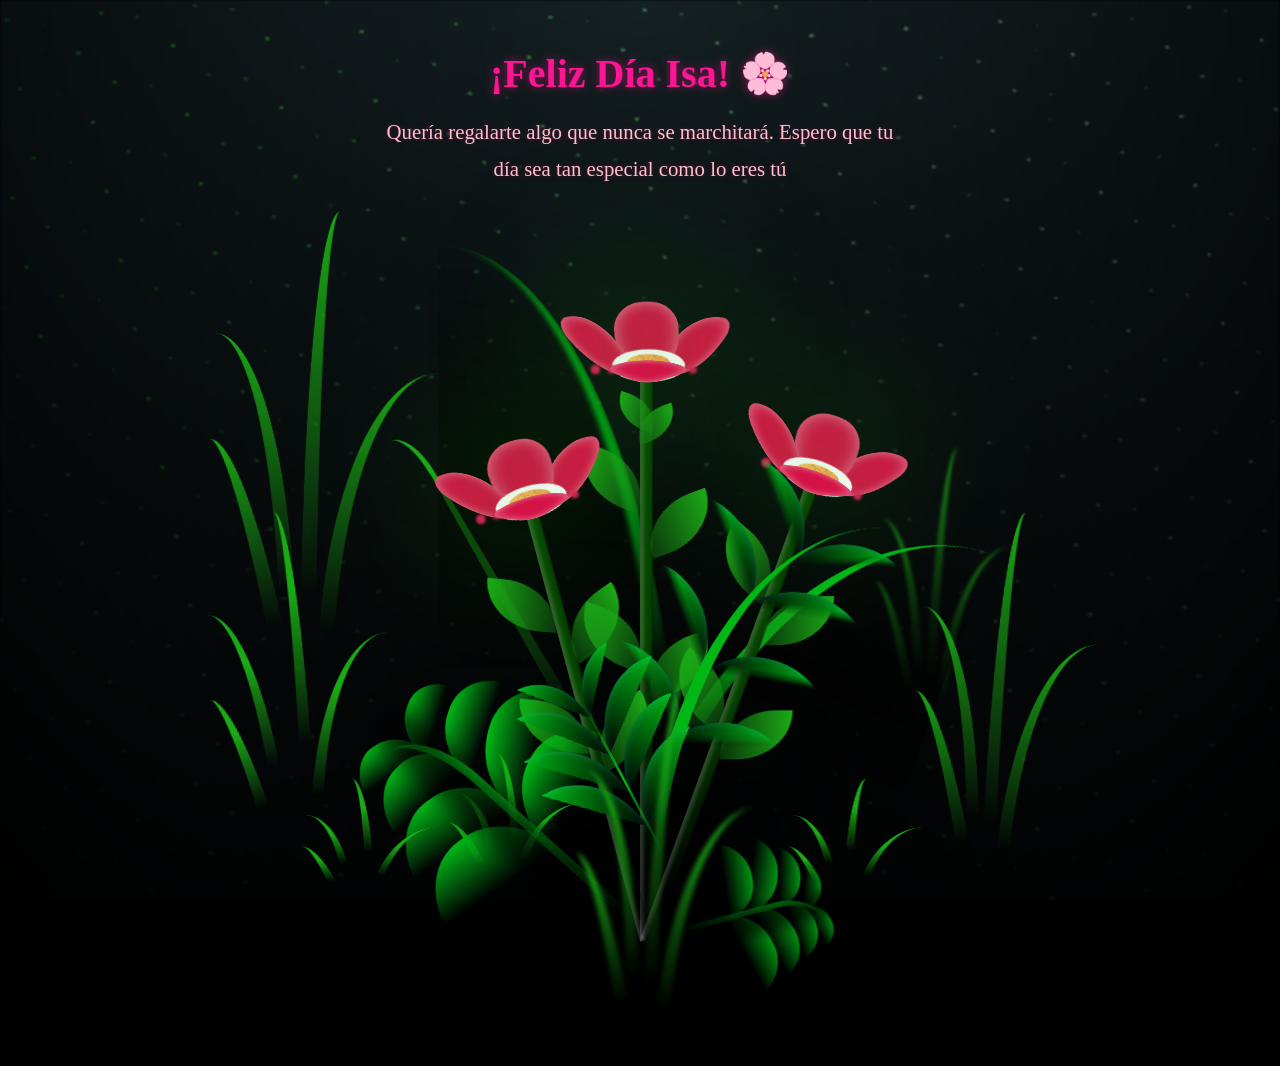
==== flores.html @ 86a4f076 "first commit - subida de archivos" ====
<!DOCTYPE html>
<html lang="en">
<head>
    <meta charset="UTF-8">
    <meta http-equiv="X-UA-Compatible" content="IE=edge">
    <meta name="viewport" content="width=device-width, initial-scale=1.0">
    <link rel="stylesheet" href="css/main.css">
    <link rel="icon" href="img/flowers.png" type="image/x-icon">
    <title>FLORES</title>
</head>

<body class="container">
    <div class="night"></div>
    
    <div class="mensaje-feliz-dia">
        <h1>¡Feliz Día Isa! 🌸</h1>
        <p>Quería regalarte algo que nunca se marchitará. Espero que tu día sea tan especial como lo eres tú</p>
    </div>

    <div class="flowers">
      <div class="flower flower--1">
        <div class="flower__leafs flower__leafs--1">
          <div class="flower__leaf flower__leaf--1"></div>
          <div class="flower__leaf flower__leaf--2"></div>
          <div class="flower__leaf flower__leaf--3"></div>
          <div class="flower__leaf flower__leaf--4"></div>
          <div class="flower__white-circle"></div>
  
          <div class="flower__light flower__light--1"></div>
          <div class="flower__light flower__light--2"></div>
          <div class="flower__light flower__light--3"></div>
          <div class="flower__light flower__light--4"></div>
          <div class="flower__light flower__light--5"></div>
          <div class="flower__light flower__light--6"></div>
          <div class="flower__light flower__light--7"></div>
          <div class="flower__light flower__light--8"></div>
  
        </div>
        <div class="flower__line">
          <div class="flower__line__leaf flower__line__leaf--1"></div>
          <div class="flower__line__leaf flower__line__leaf--2"></div>
          <div class="flower__line__leaf flower__line__leaf--3"></div>
          <div class="flower__line__leaf flower__line__leaf--4"></div>
          <div class="flower__line__leaf flower__line__leaf--5"></div>
          <div class="flower__line__leaf flower__line__leaf--6"></div>
        </div>
      </div>
  
      <div class="flower flower--2">
        <div class="flower__leafs flower__leafs--2">
          <div class="flower__leaf flower__leaf--1"></div>
          <div class="flower__leaf flower__leaf--2"></div>
          <div class="flower__leaf flower__leaf--3"></div>
          <div class="flower__leaf flower__leaf--4"></div>
          <div class="flower__white-circle"></div>
  
          <div class="flower__light flower__light--1"></div>
          <div class="flower__light flower__light--2"></div>
          <div class="flower__light flower__light--3"></div>
          <div class="flower__light flower__light--4"></div>
          <div class="flower__light flower__light--5"></div>
          <div class="flower__light flower__light--6"></div>
          <div class="flower__light flower__light--7"></div>
          <div class="flower__light flower__light--8"></div>
  
        </div>
        <div class="flower__line">
          <div class="flower__line__leaf flower__line__leaf--1"></div>
          <div class="flower__line__leaf flower__line__leaf--2"></div>
          <div class="flower__line__leaf flower__line__leaf--3"></div>
          <div class="flower__line__leaf flower__line__leaf--4"></div>
        </div>
      </div>
  
      <div class="flower flower--3">
        <div class="flower__leafs flower__leafs--3">
          <div class="flower__leaf flower__leaf--1"></div>
          <div class="flower__leaf flower__leaf--2"></div>
          <div class="flower__leaf flower__leaf--3"></div>
          <div class="flower__leaf flower__leaf--4"></div>
          <div class="flower__white-circle"></div>
  
          <div class="flower__light flower__light--1"></div>
          <div class="flower__light flower__light--2"></div>
          <div class="flower__light flower__light--3"></div>
          <div class="flower__light flower__light--4"></div>
          <div class="flower__light flower__light--5"></div>
          <div class="flower__light flower__light--6"></div>
          <div class="flower__light flower__light--7"></div>
          <div class="flower__light flower__light--8"></div>
  
        </div>
        <div class="flower__line">
          <div class="flower__line__leaf flower__line__leaf--1"></div>
          <div class="flower__line__leaf flower__line__leaf--2"></div>
          <div class="flower__line__leaf flower__line__leaf--3"></div>
          <div class="flower__line__leaf flower__line__leaf--4"></div>
        </div>
      </div>
  
      <div class="grow-ans" style="--d:1.2s">
        <div class="flower__g-long">
          <div class="flower__g-long__top"></div>
          <div class="flower__g-long__bottom"></div>
        </div>
      </div>
  
      <div class="growing-grass">
        <div class="flower__grass flower__grass--1">
          <div class="flower__grass--top"></div>
          <div class="flower__grass--bottom"></div>
          <div class="flower__grass__leaf flower__grass__leaf--1"></div>
          <div class="flower__grass__leaf flower__grass__leaf--2"></div>
          <div class="flower__grass__leaf flower__grass__leaf--3"></div>
          <div class="flower__grass__leaf flower__grass__leaf--4"></div>
          <div class="flower__grass__leaf flower__grass__leaf--5"></div>
          <div class="flower__grass__leaf flower__grass__leaf--6"></div>
          <div class="flower__grass__leaf flower__grass__leaf--7"></div>
          <div class="flower__grass__leaf flower__grass__leaf--8"></div>
          <div class="flower__grass__overlay"></div>
        </div>
      </div>
  
      <div class="growing-grass">
        <div class="flower__grass flower__grass--2">
          <div class="flower__grass--top"></div>
          <div class="flower__grass--bottom"></div>
          <div class="flower__grass__leaf flower__grass__leaf--1"></div>
          <div class="flower__grass__leaf flower__grass__leaf--2"></div>
          <div class="flower__grass__leaf flower__grass__leaf--3"></div>
          <div class="flower__grass__leaf flower__grass__leaf--4"></div>
          <div class="flower__grass__leaf flower__grass__leaf--5"></div>
          <div class="flower__grass__leaf flower__grass__leaf--6"></div>
          <div class="flower__grass__leaf flower__grass__leaf--7"></div>
          <div class="flower__grass__leaf flower__grass__leaf--8"></div>
          <div class="flower__grass__overlay"></div>
        </div>
      </div>
  
      <div class="grow-ans" style="--d:2.4s">
        <div class="flower__g-right flower__g-right--1">
          <div class="leaf"></div>
        </div>
      </div>
  
      <div class="grow-ans" style="--d:2.8s">
        <div class="flower__g-right flower__g-right--2">
          <div class="leaf"></div>
        </div>
      </div>
  
      <div class="grow-ans" style="--d:2.8s">
        <div class="flower__g-front">
          <div class="flower__g-front__leaf-wrapper flower__g-front__leaf-wrapper--1">
            <div class="flower__g-front__leaf"></div>
          </div>
          <div class="flower__g-front__leaf-wrapper flower__g-front__leaf-wrapper--2">
            <div class="flower__g-front__leaf"></div>
          </div>
          <div class="flower__g-front__leaf-wrapper flower__g-front__leaf-wrapper--3">
            <div class="flower__g-front__leaf"></div>
          </div>
          <div class="flower__g-front__leaf-wrapper flower__g-front__leaf-wrapper--4">
            <div class="flower__g-front__leaf"></div>
          </div>
          <div class="flower__g-front__leaf-wrapper flower__g-front__leaf-wrapper--5">
            <div class="flower__g-front__leaf"></div>
          </div>
          <div class="flower__g-front__leaf-wrapper flower__g-front__leaf-wrapper--6">
            <div class="flower__g-front__leaf"></div>
          </div>
          <div class="flower__g-front__leaf-wrapper flower__g-front__leaf-wrapper--7">
            <div class="flower__g-front__leaf"></div>
          </div>
          <div class="flower__g-front__leaf-wrapper flower__g-front__leaf-wrapper--8">
            <div class="flower__g-front__leaf"></div>
          </div>
          <div class="flower__g-front__line"></div>
        </div>
      </div>
  
      <div class="grow-ans" style="--d:3.2s">
        <div class="flower__g-fr">
          <div class="leaf"></div>
          <div class="flower__g-fr__leaf flower__g-fr__leaf--1"></div>
          <div class="flower__g-fr__leaf flower__g-fr__leaf--2"></div>
          <div class="flower__g-fr__leaf flower__g-fr__leaf--3"></div>
          <div class="flower__g-fr__leaf flower__g-fr__leaf--4"></div>
          <div class="flower__g-fr__leaf flower__g-fr__leaf--5"></div>
          <div class="flower__g-fr__leaf flower__g-fr__leaf--6"></div>
          <div class="flower__g-fr__leaf flower__g-fr__leaf--7"></div>
          <div class="flower__g-fr__leaf flower__g-fr__leaf--8"></div>
        </div>
      </div>
  
      <div class="long-g long-g--0">
        <div class="grow-ans" style="--d:3s">
          <div class="leaf leaf--0"></div>
        </div>
        <div class="grow-ans" style="--d:2.2s">
          <div class="leaf leaf--1"></div>
        </div>
        <div class="grow-ans" style="--d:3.4s">
          <div class="leaf leaf--2"></div>
        </div>
        <div class="grow-ans" style="--d:3.6s">
          <div class="leaf leaf--3"></div>
        </div>
      </div>
  
      <div class="long-g long-g--1">
        <div class="grow-ans" style="--d:3.6s">
          <div class="leaf leaf--0"></div>
        </div>
        <div class="grow-ans" style="--d:3.8s">
          <div class="leaf leaf--1"></div>
        </div>
        <div class="grow-ans" style="--d:4s">
          <div class="leaf leaf--2"></div>
        </div>
        <div class="grow-ans" style="--d:4.2s">
          <div class="leaf leaf--3"></div>
        </div>
      </div>
  
      <div class="long-g long-g--2">
        <div class="grow-ans" style="--d:4s">
          <div class="leaf leaf--0"></div>
        </div>
        <div class="grow-ans" style="--d:4.2s">
          <div class="leaf leaf--1"></div>
        </div>
        <div class="grow-ans" style="--d:4.4s">
          <div class="leaf leaf--2"></div>
        </div>
        <div class="grow-ans" style="--d:4.6s">
          <div class="leaf leaf--3"></div>
        </div>
      </div>
  
      <div class="long-g long-g--3">
        <div class="grow-ans" style="--d:4s">
          <div class="leaf leaf--0"></div>
        </div>
        <div class="grow-ans" style="--d:4.2s">
          <div class="leaf leaf--1"></div>
        </div>
        <div class="grow-ans" style="--d:3s">
          <div class="leaf leaf--2"></div>
        </div>
        <div class="grow-ans" style="--d:3.6s">
          <div class="leaf leaf--3"></div>
        </div>
      </div>
  
      <div class="long-g long-g--4">
        <div class="grow-ans" style="--d:4s">
          <div class="leaf leaf--0"></div>
        </div>
        <div class="grow-ans" style="--d:4.2s">
          <div class="leaf leaf--1"></div>
        </div>
        <div class="grow-ans" style="--d:3s">
          <div class="leaf leaf--2"></div>
        </div>
        <div class="grow-ans" style="--d:3.6s">
          <div class="leaf leaf--3"></div>
        </div>
      </div>
  
      <div class="long-g long-g--5">
        <div class="grow-ans" style="--d:4s">
          <div class="leaf leaf--0"></div>
        </div>
        <div class="grow-ans" style="--d:4.2s">
          <div class="leaf leaf--1"></div>
        </div>
        <div class="grow-ans" style="--d:3s">
          <div class="leaf leaf--2"></div>
        </div>
        <div class="grow-ans" style="--d:3.6s">
          <div class="leaf leaf--3"></div>
        </div>
      </div>
  
      <div class="long-g long-g--6">
        <div class="grow-ans" style="--d:4.2s">
          <div class="leaf leaf--0"></div>
        </div>
        <div class="grow-ans" style="--d:4.4s">
          <div class="leaf leaf--1"></div>
        </div>
        <div class="grow-ans" style="--d:4.6s">
          <div class="leaf leaf--2"></div>
        </div>
        <div class="grow-ans" style="--d:4.8s">
          <div class="leaf leaf--3"></div>
        </div>
      </div>
  
      <div class="long-g long-g--7">
        <div class="grow-ans" style="--d:3s">
          <div class="leaf leaf--0"></div>
        </div>
        <div class="grow-ans" style="--d:3.2s">
          <div class="leaf leaf--1"></div>
        </div>
        <div class="grow-ans" style="--d:3.5s">
          <div class="leaf leaf--2"></div>
        </div>
        <div class="grow-ans" style="--d:3.6s">
          <div class="leaf leaf--3"></div>
        </div>
      </div>
    </div>
    <script>
        onload = () =>{
            document.body.classList.remove("container");
        };
    </script>
  </body>
</html>
---- css/main.css ----
*,
*::after,
*::before {
  padding: 0;
  margin: 0;
  box-sizing: border-box;
}

:root {
  --dark-color: #000;
}

body {
  display: flex;
  align-items: flex-end;
  justify-content: center;
  min-height: 100vh;
  background-color: var(--dark-color);
  overflow: hidden;
  perspective: 1000px;
  opacity: 0;
  animation: enter-page 1.5s ease-out forwards;
}

@keyframes enter-page {
  0% {
    opacity: 0;
  }
  100% {
    opacity: 1;
  }
}

.night {
  position: fixed;
  left: 50%;
  top: 0;
  transform: translateX(-50%);
  width: 100%;
  height: 100%;
  filter: blur(0.1vmin);
  background-image: radial-gradient(ellipse at top, transparent 0%, var(--dark-color)), 
  radial-gradient(ellipse at bottom, var(--dark-color), rgba(145, 233, 255, 0.2)), 
  repeating-linear-gradient(220deg, rgb(0, 0, 0) 0px, rgb(0, 0, 0) 19px, transparent 19px, 
  transparent 22px), repeating-linear-gradient(189deg, rgb(0, 0, 0) 0px, rgb(0, 0, 0) 19px, 
  transparent 19px, transparent 22px), repeating-linear-gradient(148deg, rgb(0, 0, 0) 0px, 
  rgb(0, 0, 0) 19px, transparent 19px, transparent 22px), linear-gradient(90deg, rgb(21, 255, 0), 
  rgb(240, 240, 240));
}

.flowers {
  position: relative;
  transform: scale(0.9);
}

.flower {
  position: absolute;
  bottom: -5vmin;
  transform-origin: bottom center;
  z-index: 10;
  --fl-speed: 0.8s;
}
.flower--1 {
  -webkit-animation: moving-flower-1 4s linear infinite;
          animation: moving-flower-1 4s linear infinite;
}
.flower--1 .flower__line {
  height: 70vmin;
  -webkit-animation-delay: 0.3s;
          animation-delay: 0.3s;
}
.flower--1 .flower__line__leaf--1 {
  -webkit-animation: blooming-leaf-right var(--fl-speed) 1.6s backwards;
          animation: blooming-leaf-right var(--fl-speed) 1.6s backwards;
}
.flower--1 .flower__line__leaf--2 {
  -webkit-animation: blooming-leaf-right var(--fl-speed) 1.4s backwards;
          animation: blooming-leaf-right var(--fl-speed) 1.4s backwards;
}
.flower--1 .flower__line__leaf--3 {
  -webkit-animation: blooming-leaf-left var(--fl-speed) 1.2s backwards;
          animation: blooming-leaf-left var(--fl-speed) 1.2s backwards;
}
.flower--1 .flower__line__leaf--4 {
  -webkit-animation: blooming-leaf-left var(--fl-speed) 1s backwards;
          animation: blooming-leaf-left var(--fl-speed) 1s backwards;
}
.flower--1 .flower__line__leaf--5 {
  -webkit-animation: blooming-leaf-right var(--fl-speed) 1.8s backwards;
          animation: blooming-leaf-right var(--fl-speed) 1.8s backwards;
}
.flower--1 .flower__line__leaf--6 {
  -webkit-animation: blooming-leaf-left var(--fl-speed) 2s backwards;
          animation: blooming-leaf-left var(--fl-speed) 2s backwards;
}
.flower--2 {
  left: 50%;
  transform: rotate(20deg);
  -webkit-animation: moving-flower-2 4s linear infinite;
          animation: moving-flower-2 4s linear infinite;
}
.flower--2 .flower__line {
  height: 60vmin;
  -webkit-animation-delay: 0.6s;
          animation-delay: 0.6s;
}
.flower--2 .flower__line__leaf--1 {
  -webkit-animation: blooming-leaf-right var(--fl-speed) 1.9s backwards;
          animation: blooming-leaf-right var(--fl-speed) 1.9s backwards;
}
.flower--2 .flower__line__leaf--2 {
  -webkit-animation: blooming-leaf-right var(--fl-speed) 1.7s backwards;
          animation: blooming-leaf-right var(--fl-speed) 1.7s backwards;
}
.flower--2 .flower__line__leaf--3 {
  -webkit-animation: blooming-leaf-left var(--fl-speed) 1.5s backwards;
          animation: blooming-leaf-left var(--fl-speed) 1.5s backwards;
}
.flower--2 .flower__line__leaf--4 {
  -webkit-animation: blooming-leaf-left var(--fl-speed) 1.3s backwards;
          animation: blooming-leaf-left var(--fl-speed) 1.3s backwards;
}
.flower--3 {
  left: 50%;
  transform: rotate(-15deg);
  -webkit-animation: moving-flower-3 4s linear infinite;
          animation: moving-flower-3 4s linear infinite;
}
.flower--3 .flower__line {
  -webkit-animation-delay: 0.9s;
          animation-delay: 0.9s;
}
.flower--3 .flower__line__leaf--1 {
  -webkit-animation: blooming-leaf-right var(--fl-speed) 2.5s backwards;
          animation: blooming-leaf-right var(--fl-speed) 2.5s backwards;
}
.flower--3 .flower__line__leaf--2 {
  -webkit-animation: blooming-leaf-right var(--fl-speed) 2.3s backwards;
          animation: blooming-leaf-right var(--fl-speed) 2.3s backwards;
}
.flower--3 .flower__line__leaf--3 {
  -webkit-animation: blooming-leaf-left var(--fl-speed) 2.1s backwards;
          animation: blooming-leaf-left var(--fl-speed) 2.1s backwards;
}
.flower--3 .flower__line__leaf--4 {
  -webkit-animation: blooming-leaf-left var(--fl-speed) 1.9s backwards;
          animation: blooming-leaf-left var(--fl-speed) 1.9s backwards;
}
.flower__leafs {
  position: relative;
  -webkit-animation: blooming-flower 2s backwards;
          animation: blooming-flower 2s backwards;
}
.flower__leafs--1 {
  -webkit-animation-delay: 1.1s;
          animation-delay: 1.1s;
}
.flower__leafs--2 {
  -webkit-animation-delay: 1.4s;
          animation-delay: 1.4s;
}
.flower__leafs--3 {
  -webkit-animation-delay: 1.7s;
          animation-delay: 1.7s;
}
.flower__leafs::after {
  content: "";
  position: absolute;
  left: 0;
  top: 0;
  transform: translate(-50%, -100%);
  width: 8vmin;
  height: 8vmin;
  background-color: #1aaa15;
  filter: blur(10vmin);
}
.flower__leaf {
  position: absolute;
  bottom: 0;
  left: 50%;
  width: 8vmin;
  height: 11vmin;
  border-radius: 51% 49% 47% 53%/44% 45% 55% 69%;
  background-color: #1aaa15;
  background-image: linear-gradient(to top, #d41245, #d41245);
  transform-origin: bottom center;
  opacity: 1;
  box-shadow: inset 0 0 2vmin rgba(255, 255, 255, 0.5);
}
.flower__leaf--1 {
  transform: translate(-10%, 1%) rotateY(40deg) rotateX(-50deg);
}
.flower__leaf--2 {
  transform: translate(-50%, -4%) rotateX(40deg);
}
.flower__leaf--3 {
  transform: translate(-90%, 0%) rotateY(45deg) rotateX(50deg);
}
.flower__leaf--4 {
  width: 8vmin;
  height: 8vmin;
  transform-origin: bottom left;
  border-radius: 4vmin 10vmin 4vmin 4vmin;
  transform: translate(0%, 18%) rotateX(70deg) rotate(-43deg);
  background-image: linear-gradient(to top, #d41245, #d41245);
  z-index: 1;
  opacity: 1;
}
.flower__white-circle {
  position: absolute;
  left: -3.5vmin;
  top: -3vmin;
  width: 9vmin;
  height: 4vmin;
  border-radius: 50%;
  background-color: #ffffff;
}
.flower__white-circle::after {
  content: "";
  position: absolute;
  left: 50%;
  top: 45%;
  transform: translate(-50%, -50%);
  width: 60%;
  height: 60%;
  border-radius: inherit;
  background-image: repeating-linear-gradient(135deg, rgba(0, 0, 0, 0.03) 0px, 
  rgba(0, 0, 0, 0.03) 1px, transparent 1px, transparent 12px), repeating-linear-gradient(45deg, 
  rgba(0, 0, 0, 0.03) 0px, rgba(0, 0, 0, 0.03) 1px, transparent 1px, transparent 12px), 
  repeating-linear-gradient(67.5deg, rgba(0, 0, 0, 0.03) 0px, rgba(0, 0, 0, 0.03) 1px, 
  transparent 1px, transparent 12px), repeating-linear-gradient(135deg, rgba(0, 0, 0, 0.03) 0px, 
  rgba(0, 0, 0, 0.03) 1px, transparent 1px, transparent 12px), repeating-linear-gradient(45deg, 
  rgba(0, 0, 0, 0.03) 0px, rgba(0, 0, 0, 0.03) 1px, transparent 1px, transparent 12px), 
  repeating-linear-gradient(112.5deg, rgba(0, 0, 0, 0.03) 0px, rgba(0, 0, 0, 0.03) 1px, 
  transparent 1px, transparent 12px), repeating-linear-gradient(112.5deg, rgba(0, 0, 0, 0.03) 0px, 
  rgba(0, 0, 0, 0.03) 1px, transparent 1px, transparent 12px), repeating-linear-gradient(45deg, 
  rgba(0, 0, 0, 0.03) 0px, rgba(0, 0, 0, 0.03) 1px, transparent 1px, transparent 12px), 
  repeating-linear-gradient(22.5deg, rgba(0, 0, 0, 0.03) 0px, rgba(0, 0, 0, 0.03) 1px, 
  transparent 1px, transparent 12px), repeating-linear-gradient(45deg, rgba(0, 0, 0, 0.03) 0px, 
  rgba(0, 0, 0, 0.03) 1px, transparent 1px, transparent 12px), repeating-linear-gradient(22.5deg, 
  rgba(0, 0, 0, 0.03) 0px, rgba(0, 0, 0, 0.03) 1px, transparent 1px, transparent 12px), 
  repeating-linear-gradient(135deg, rgba(0, 0, 0, 0.03) 0px, rgba(0, 0, 0, 0.03) 1px, 
  transparent 1px, transparent 12px), repeating-linear-gradient(157.5deg, rgba(0, 0, 0, 0.03) 0px, 
  rgba(0, 0, 0, 0.03) 1px, transparent 1px, transparent 12px), repeating-linear-gradient(67.5deg, 
  rgba(0, 0, 0, 0.03) 0px, rgba(0, 0, 0, 0.03) 1px, transparent 1px, transparent 12px), 
  repeating-linear-gradient(67.5deg, rgba(0, 0, 0, 0.03) 0px, rgba(0, 0, 0, 0.03) 1px, 
  transparent 1px, transparent 12px), linear-gradient(90deg, rgb(255, 200, 100), rgb(255, 160, 80));
}
.flower__line {
  height: 55vmin;
  width: 1.5vmin;
  background-image: linear-gradient(to left, rgba(0, 0, 0, 0.2), transparent, 
  rgba(255, 255, 255, 0.2)), linear-gradient(to top, transparent 10%, #064600, #064600);
  box-shadow: inset 0 0 2px rgba(0, 0, 0, 0.5);
  -webkit-animation: grow-flower-tree 4s backwards;
          animation: grow-flower-tree 4s backwards;
}
.flower__line__leaf {
  --w: 7vmin;
  --h: calc(var(--w) + 2vmin);
  position: absolute;
  top: 20%;
  left: 90%;
  width: var(--w);
  height: var(--h);
  border-top-right-radius: var(--h);
  border-bottom-left-radius: var(--h);
  background-image: linear-gradient(to top, rgba(20, 122, 20, 0.4), #1aaa15);
}
.flower__line__leaf--1 {
  transform: rotate(70deg) rotateY(30deg);
}
.flower__line__leaf--2 {
  top: 45%;
  transform: rotate(70deg) rotateY(30deg);
}
.flower__line__leaf--3, .flower__line__leaf--4, .flower__line__leaf--6 {
  border-top-right-radius: 0;
  border-bottom-left-radius: 0;
  border-top-left-radius: var(--h);
  border-bottom-right-radius: var(--h);
  left: -460%;
  top: 12%;
  transform: rotate(-70deg) rotateY(30deg);
}
.flower__line__leaf--4 {
  top: 40%;
}
.flower__line__leaf--5 {
  top: 0;
  transform-origin: left;
  transform: rotate(70deg) rotateY(30deg) scale(0.6);
}
.flower__line__leaf--6 {
  top: -2%;
  left: -450%;
  transform-origin: right;
  transform: rotate(-70deg) rotateY(30deg) scale(0.6);
}
.flower__light {
  position: absolute;
  bottom: 0vmin;
  width: 1vmin;
  height: 1vmin;
  background-color: rgb(212, 18, 69);
  border-radius: 50%;
  filter: blur(0.2vmin);
  -webkit-animation: light-ans 4s linear infinite backwards;
          animation: light-ans 4s linear infinite backwards;
}
.flower__light:nth-child(odd) {
  background-color: rgb(220, 30, 90);
}
.flower__light--1 {
  left: -2vmin;
  -webkit-animation-delay: 1s;
          animation-delay: 1s;
}
.flower__light--2 {
  left: 3vmin;
  -webkit-animation-delay: 0.5s;
          animation-delay: 0.5s;
}
.flower__light--3 {
  left: -6vmin;
  -webkit-animation-delay: 0.3s;
          animation-delay: 0.3s;
}
.flower__light--4 {
  left: 6vmin;
  -webkit-animation-delay: 0.9s;
          animation-delay: 0.9s;
}
.flower__light--5 {
  left: -1vmin;
  -webkit-animation-delay: 1.5s;
          animation-delay: 1.5s;
}
.flower__light--6 {
  left: -4vmin;
  -webkit-animation-delay: 3s;
          animation-delay: 3s;
}
.flower__light--7 {
  left: 3vmin;
  -webkit-animation-delay: 2s;
          animation-delay: 2s;
}
.flower__light--8 {
  left: -6vmin;
  -webkit-animation-delay: 3.5s;
          animation-delay: 3.5s;
}
.flower__grass {
  --c: #00b815;
  --line-w: 1.5vmin;
  position: absolute;
  bottom: -3vmin;
  left: -7vmin;
  display: flex;
  flex-direction: column;
  align-items: flex-end;
  z-index: 20;
  transform-origin: bottom center;
  transform: rotate(-48deg) rotateY(40deg);
}
.flower__grass--1 {
  -webkit-animation: moving-grass 2s linear infinite;
          animation: moving-grass 2s linear infinite;
}
.flower__grass--2 {
  left: 2vmin;
  bottom: -5vmin;
  transform: scale(0.5) rotate(75deg) rotateX(10deg) rotateY(-200deg);
  opacity: 0.8;
  z-index: 0;
  -webkit-animation: moving-grass--2 1.5s linear infinite;
          animation: moving-grass--2 1.5s linear infinite;
}
.flower__grass--top {
  width: 7vmin;
  height: 10vmin;
  border-top-right-radius: 100%;
  border-right: var(--line-w) solid var(--c);
  transform-origin: bottom center;
  transform: rotate(-2deg);
}
.flower__grass--bottom {
  margin-top: -2px;
  width: var(--line-w);
  height: 25vmin;
  background-image: linear-gradient(to top, transparent, var(--c));
}
.flower__grass__leaf {
  --size: 10vmin;
  position: absolute;
  width: calc(var(--size) * 2.1);
  height: var(--size);
  border-top-left-radius: var(--size);
  border-top-right-radius: var(--size);
  background-image: linear-gradient(to top, transparent, transparent 30%, var(--c));
  z-index: 100;
}
.flower__grass__leaf--1 {
  top: -6%;
  left: 30%;
  --size: 6vmin;
  transform: rotate(-20deg);
  -webkit-animation: growing-grass-ans--1 2s 2.6s backwards;
          animation: growing-grass-ans--1 2s 2.6s backwards;
}
@-webkit-keyframes growing-grass-ans--1 {
  0% {
    transform-origin: bottom left;
    transform: rotate(-20deg) scale(0);
  }
}
@keyframes growing-grass-ans--1 {
  0% {
    transform-origin: bottom left;
    transform: rotate(-20deg) scale(0);
  }
}
.flower__grass__leaf--2 {
  top: -5%;
  left: -110%;
  --size: 6vmin;
  transform: rotate(10deg);
  -webkit-animation: growing-grass-ans--2 2s 2.4s linear backwards;
          animation: growing-grass-ans--2 2s 2.4s linear backwards;
}
@-webkit-keyframes growing-grass-ans--2 {
  0% {
    transform-origin: bottom right;
    transform: rotate(10deg) scale(0);
  }
}
@keyframes growing-grass-ans--2 {
  0% {
    transform-origin: bottom right;
    transform: rotate(10deg) scale(0);
  }
}
.flower__grass__leaf--3 {
  top: 5%;
  left: 60%;
  --size: 8vmin;
  transform: rotate(-18deg) rotateX(-20deg);
  -webkit-animation: growing-grass-ans--3 2s 2.2s linear backwards;
          animation: growing-grass-ans--3 2s 2.2s linear backwards;
}
@-webkit-keyframes growing-grass-ans--3 {
  0% {
    transform-origin: bottom left;
    transform: rotate(-18deg) rotateX(-20deg) scale(0);
  }
}
@keyframes growing-grass-ans--3 {
  0% {
    transform-origin: bottom left;
    transform: rotate(-18deg) rotateX(-20deg) scale(0);
  }
}
.flower__grass__leaf--4 {
  top: 6%;
  left: -135%;
  --size: 8vmin;
  transform: rotate(2deg);
  -webkit-animation: growing-grass-ans--4 2s 2s linear backwards;
          animation: growing-grass-ans--4 2s 2s linear backwards;
}
@-webkit-keyframes growing-grass-ans--4 {
  0% {
    transform-origin: bottom right;
    transform: rotate(2deg) scale(0);
  }
}
@keyframes growing-grass-ans--4 {
  0% {
    transform-origin: bottom right;
    transform: rotate(2deg) scale(0);
  }
}
.flower__grass__leaf--5 {
  top: 20%;
  left: 60%;
  --size: 10vmin;
  transform: rotate(-24deg) rotateX(-20deg);
  -webkit-animation: growing-grass-ans--5 2s 1.8s linear backwards;
          animation: growing-grass-ans--5 2s 1.8s linear backwards;
}
@-webkit-keyframes growing-grass-ans--5 {
  0% {
    transform-origin: bottom left;
    transform: rotate(-24deg) rotateX(-20deg) scale(0);
  }
}
@keyframes growing-grass-ans--5 {
  0% {
    transform-origin: bottom left;
    transform: rotate(-24deg) rotateX(-20deg) scale(0);
  }
}
.flower__grass__leaf--6 {
  top: 22%;
  left: -180%;
  --size: 10vmin;
  transform: rotate(10deg);
  -webkit-animation: growing-grass-ans--6 2s 1.6s linear backwards;
          animation: growing-grass-ans--6 2s 1.6s linear backwards;
}
@-webkit-keyframes growing-grass-ans--6 {
  0% {
    transform-origin: bottom right;
    transform: rotate(10deg) scale(0);
  }
}
@keyframes growing-grass-ans--6 {
  0% {
    transform-origin: bottom right;
    transform: rotate(10deg) scale(0);
  }
}
.flower__grass__leaf--7 {
  top: 39%;
  left: 70%;
  --size: 10vmin;
  transform: rotate(-10deg);
  -webkit-animation: growing-grass-ans--7 2s 1.4s linear backwards;
          animation: growing-grass-ans--7 2s 1.4s linear backwards;
}
@-webkit-keyframes growing-grass-ans--7 {
  0% {
    transform-origin: bottom left;
    transform: rotate(-10deg) scale(0);
  }
}
@keyframes growing-grass-ans--7 {
  0% {
    transform-origin: bottom left;
    transform: rotate(-10deg) scale(0);
  }
}
.flower__grass__leaf--8 {
  top: 40%;
  left: -215%;
  --size: 11vmin;
  transform: rotate(10deg);
  -webkit-animation: growing-grass-ans--8 2s 1.2s linear backwards;
          animation: growing-grass-ans--8 2s 1.2s linear backwards;
}
@-webkit-keyframes growing-grass-ans--8 {
  0% {
    transform-origin: bottom right;
    transform: rotate(10deg) scale(0);
  }
}
@keyframes growing-grass-ans--8 {
  0% {
    transform-origin: bottom right;
    transform: rotate(10deg) scale(0);
  }
}
.flower__grass__overlay {
  position: absolute;
  top: -10%;
  right: 0%;
  width: 100%;
  height: 100%;
  background-color: rgba(0, 0, 0, 0.6);
  filter: blur(1.5vmin);
  z-index: 100;
}
.flower__g-long {
  --w: 2vmin;
  --h: 6vmin;
  --c: #1aaa15;
  position: absolute;
  bottom: 10vmin;
  left: -3vmin;
  transform-origin: bottom center;
  transform: rotate(-30deg) rotateY(-20deg);
  display: flex;
  flex-direction: column;
  align-items: flex-end;
  -webkit-animation: flower-g-long-ans 3s linear infinite;
          animation: flower-g-long-ans 3s linear infinite;
}
@-webkit-keyframes flower-g-long-ans {
  0%, 100% {
    transform: rotate(-30deg) rotateY(-20deg);
  }
  50% {
    transform: rotate(-32deg) rotateY(-20deg);
  }
}
@keyframes flower-g-long-ans {
  0%, 100% {
    transform: rotate(-30deg) rotateY(-20deg);
  }
  50% {
    transform: rotate(-32deg) rotateY(-20deg);
  }
}
.flower__g-long__top {
  top: calc(var(--h) * -1);
  width: calc(var(--w) + 1vmin);
  height: var(--h);
  border-top-right-radius: 100%;
  border-right: 0.7vmin solid var(--c);
  transform: translate(-0.7vmin, 1vmin);
}
.flower__g-long__bottom {
  width: var(--w);
  height: 50vmin;
  transform-origin: bottom center;
  background-image: linear-gradient(to top, transparent 30%, var(--c));
  box-shadow: inset 0 0 2px rgba(0, 0, 0, 0.5);
  -webkit-clip-path: polygon(35% 0, 65% 1%, 100% 100%, 0% 100%);
          clip-path: polygon(35% 0, 65% 1%, 100% 100%, 0% 100%);
}
.flower__g-right {
  position: absolute;
  bottom: 6vmin;
  left: -2vmin;
  transform-origin: bottom left;
  transform: rotate(20deg);
}
.flower__g-right .leaf {
  width: 30vmin;
  height: 50vmin;
  border-top-left-radius: 100%;
  border-left: 2vmin solid #00b815;
  background-image: linear-gradient(to bottom, transparent, var(--dark-color) 60%);
  -webkit-mask-image: linear-gradient(to top, transparent 30%, #00b815 60%);
}
.flower__g-right--1 {
  -webkit-animation: flower-g-right-ans 2.5s linear infinite;
          animation: flower-g-right-ans 2.5s linear infinite;
}
.flower__g-right--2 {
  left: 5vmin;
  transform: rotateY(-180deg);
  -webkit-animation: flower-g-right-ans--2 3s linear infinite;
          animation: flower-g-right-ans--2 3s linear infinite;
}
.flower__g-right--2 .leaf {
  height: 75vmin;
  filter: blur(0.3vmin);
  opacity: 0.8;
}
@-webkit-keyframes flower-g-right-ans {
  0%, 100% {
    transform: rotate(20deg);
  }
  50% {
    transform: rotate(24deg) rotateX(-20deg);
  }
}
@keyframes flower-g-right-ans {
  0%, 100% {
    transform: rotate(20deg);
  }
  50% {
    transform: rotate(24deg) rotateX(-20deg);
  }
}
@-webkit-keyframes flower-g-right-ans--2 {
  0%, 100% {
    transform: rotateY(-180deg) rotate(0deg) rotateX(-20deg);
  }
  50% {
    transform: rotateY(-180deg) rotate(6deg) rotateX(-20deg);
  }
}
@keyframes flower-g-right-ans--2 {
  0%, 100% {
    transform: rotateY(-180deg) rotate(0deg) rotateX(-20deg);
  }
  50% {
    transform: rotateY(-180deg) rotate(6deg) rotateX(-20deg);
  }
}
.flower__g-front {
  position: absolute;
  bottom: 6vmin;
  left: 2.5vmin;
  z-index: 100;
  transform-origin: bottom center;
  transform: rotate(-28deg) rotateY(30deg) scale(1.04);
  -webkit-animation: flower__g-front-ans 2s linear infinite;
          animation: flower__g-front-ans 2s linear infinite;
}
@-webkit-keyframes flower__g-front-ans {
  0%, 100% {
    transform: rotate(-28deg) rotateY(30deg) scale(1.04);
  }
  50% {
    transform: rotate(-35deg) rotateY(40deg) scale(1.04);
  }
}
@keyframes flower__g-front-ans {
  0%, 100% {
    transform: rotate(-28deg) rotateY(30deg) scale(1.04);
  }
  50% {
    transform: rotate(-35deg) rotateY(40deg) scale(1.04);
  }
}
.flower__g-front__line {
  width: 0.3vmin;
  height: 20vmin;
  background-image: linear-gradient(to top, transparent, #00b815, transparent 100%);
  position: relative;
}
.flower__g-front__leaf-wrapper {
  position: absolute;
  top: 0;
  left: 0;
  transform-origin: bottom left;
  transform: rotate(10deg);
}
.flower__g-front__leaf-wrapper:nth-child(even) {
  left: 0vmin;
  transform: rotateY(-180deg) rotate(5deg);
  -webkit-animation: flower__g-front__leaf-left-ans 1s ease-in backwards;
          animation: flower__g-front__leaf-left-ans 1s ease-in backwards;
}
.flower__g-front__leaf-wrapper:nth-child(odd) {
  -webkit-animation: flower__g-front__leaf-ans 1s ease-in backwards;
          animation: flower__g-front__leaf-ans 1s ease-in backwards;
}
.flower__g-front__leaf-wrapper--1 {
  top: -8vmin;
  transform: scale(0.7);
  -webkit-animation: flower__g-front__leaf-ans 1s 5.5s ease-in backwards !important;
          animation: flower__g-front__leaf-ans 1s 5.5s ease-in backwards !important;
}
.flower__g-front__leaf-wrapper--2 {
  top: -8vmin;
  transform: rotateY(-180deg) scale(0.7) !important;
  -webkit-animation: flower__g-front__leaf-left-ans-2 1s 4.6s ease-in backwards !important;
          animation: flower__g-front__leaf-left-ans-2 1s 4.6s ease-in backwards !important;
}
.flower__g-front__leaf-wrapper--3 {
  top: -3vmin;
  -webkit-animation: flower__g-front__leaf-ans 1s 4.6s ease-in backwards;
          animation: flower__g-front__leaf-ans 1s 4.6s ease-in backwards;
}
.flower__g-front__leaf-wrapper--4 {
  top: -3vmin;
  transform: rotateY(-180deg) scale(0.9) !important;
  -webkit-animation: flower__g-front__leaf-left-ans-2 1s 4.6s ease-in backwards !important;
          animation: flower__g-front__leaf-left-ans-2 1s 4.6s ease-in backwards !important;
}
@-webkit-keyframes flower__g-front__leaf-left-ans-2 {
  0% {
    transform: rotateY(-180deg) scale(0);
  }
}
@keyframes flower__g-front__leaf-left-ans-2 {
  0% {
    transform: rotateY(-180deg) scale(0);
  }
}
.flower__g-front__leaf-wrapper--5, .flower__g-front__leaf-wrapper--6 {
  top: 2vmin;
}
.flower__g-front__leaf-wrapper--7, .flower__g-front__leaf-wrapper--8 {
  top: 6.5vmin;
}
.flower__g-front__leaf-wrapper--2 {
  -webkit-animation-delay: 5.2s !important;
          animation-delay: 5.2s !important;
}
.flower__g-front__leaf-wrapper--3 {
  -webkit-animation-delay: 4.9s !important;
          animation-delay: 4.9s !important;
}
.flower__g-front__leaf-wrapper--5 {
  -webkit-animation-delay: 4.3s !important;
          animation-delay: 4.3s !important;
}
.flower__g-front__leaf-wrapper--6 {
  -webkit-animation-delay: 4.1s !important;
          animation-delay: 4.1s !important;
}
.flower__g-front__leaf-wrapper--7 {
  -webkit-animation-delay: 3.8s !important;
          animation-delay: 3.8s !important;
}
.flower__g-front__leaf-wrapper--8 {
  -webkit-animation-delay: 3.5s !important;
          animation-delay: 3.5s !important;
}
@-webkit-keyframes flower__g-front__leaf-ans {
  0% {
    transform: rotate(10deg) scale(0);
  }
}
@keyframes flower__g-front__leaf-ans {
  0% {
    transform: rotate(10deg) scale(0);
  }
}
@-webkit-keyframes flower__g-front__leaf-left-ans {
  0% {
    transform: rotateY(-180deg) rotate(5deg) scale(0);
  }
}
@keyframes flower__g-front__leaf-left-ans {
  0% {
    transform: rotateY(-180deg) rotate(5deg) scale(0);
  }
}
.flower__g-front__leaf {
  width: 10vmin;
  height: 10vmin;
  border-radius: 100% 0% 0% 100%/100% 100% 0% 0%;
  box-shadow: inset 0 2px 1vmin hsla(184deg, 97%, 58%, 0.2);
  background-image: linear-gradient(to bottom left, transparent, var(--dark-color)), 
  linear-gradient(to bottom right, #00b815 50%, transparent 50%, transparent);
  -webkit-mask-image: linear-gradient(to bottom right, #00b815 50%, transparent 50%, transparent);
  mask-image: linear-gradient(to bottom right, #00b815 50%, transparent 50%, transparent);
}
.flower__g-fr {
  position: absolute;
  bottom: -4vmin;
  left: vmin;
  transform-origin: bottom left;
  z-index: 10;
  -webkit-animation: flower__g-fr-ans 2s linear infinite;
          animation: flower__g-fr-ans 2s linear infinite;
}
@-webkit-keyframes flower__g-fr-ans {
  0%, 100% {
    transform: rotate(2deg);
  }
  50% {
    transform: rotate(4deg);
  }
}
@keyframes flower__g-fr-ans {
  0%, 100% {
    transform: rotate(2deg);
  }
  50% {
    transform: rotate(4deg);
  }
}
.flower__g-fr .leaf {
  width: 30vmin;
  height: 50vmin;
  border-top-left-radius: 100%;
  border-left: 2vmin solid #00b815;
  -webkit-mask-image: linear-gradient(to top, transparent 25%, #00b815 50%);
  position: relative;
  z-index: 1;
}
.flower__g-fr__leaf {
  position: absolute;
  top: 0;
  left: 0;
  width: 10vmin;
  height: 10vmin;
  border-radius: 100% 0% 0% 100%/100% 100% 0% 0%;
  box-shadow: inset 0 2px 1vmin hsla(184deg, 97%, 58%, 0.2);
  background-image: linear-gradient(to bottom left, transparent, var(--dark-color) 98%), 
  linear-gradient(to bottom right, #00b815 45%, transparent 50%, transparent);
  -webkit-mask-image: linear-gradient(135deg, #00b815 40%, transparent 50%, transparent);
}
.flower__g-fr__leaf--1 {
  left: 20vmin;
  transform: rotate(45deg);
  -webkit-animation: flower__g-fr-leaft-ans-1 0.5s 5.2s linear backwards;
          animation: flower__g-fr-leaft-ans-1 0.5s 5.2s linear backwards;
}
@-webkit-keyframes flower__g-fr-leaft-ans-1 {
  0% {
    transform-origin: left;
    transform: rotate(45deg) scale(0);
  }
}
@keyframes flower__g-fr-leaft-ans-1 {
  0% {
    transform-origin: left;
    transform: rotate(45deg) scale(0);
  }
}
.flower__g-fr__leaf--2 {
  left: 12vmin;
  top: -7vmin;
  transform: rotate(25deg) rotateY(-180deg);
  -webkit-animation: flower__g-fr-leaft-ans-6 0.5s 5s linear backwards;
          animation: flower__g-fr-leaft-ans-6 0.5s 5s linear backwards;
}
.flower__g-fr__leaf--3 {
  left: 15vmin;
  top: 6vmin;
  transform: rotate(55deg);
  -webkit-animation: flower__g-fr-leaft-ans-5 0.5s 4.8s linear backwards;
          animation: flower__g-fr-leaft-ans-5 0.5s 4.8s linear backwards;
}
.flower__g-fr__leaf--4 {
  left: 6vmin;
  top: -2vmin;
  transform: rotate(25deg) rotateY(-180deg);
  -webkit-animation: flower__g-fr-leaft-ans-6 0.5s 4.6s linear backwards;
          animation: flower__g-fr-leaft-ans-6 0.5s 4.6s linear backwards;
}
.flower__g-fr__leaf--5 {
  left: 10vmin;
  top: 14vmin;
  transform: rotate(55deg);
  -webkit-animation: flower__g-fr-leaft-ans-5 0.5s 4.4s linear backwards;
          animation: flower__g-fr-leaft-ans-5 0.5s 4.4s linear backwards;
}
@-webkit-keyframes flower__g-fr-leaft-ans-5 {
  0% {
    transform-origin: left;
    transform: rotate(55deg) scale(0);
  }
}
@keyframes flower__g-fr-leaft-ans-5 {
  0% {
    transform-origin: left;
    transform: rotate(55deg) scale(0);
  }
}
.flower__g-fr__leaf--6 {
  left: 0vmin;
  top: 6vmin;
  transform: rotate(25deg) rotateY(-180deg);
  -webkit-animation: flower__g-fr-leaft-ans-6 0.5s 4.2s linear backwards;
          animation: flower__g-fr-leaft-ans-6 0.5s 4.2s linear backwards;
}
@-webkit-keyframes flower__g-fr-leaft-ans-6 {
  0% {
    transform-origin: right;
    transform: rotate(25deg) rotateY(-180deg) scale(0);
  }
}
@keyframes flower__g-fr-leaft-ans-6 {
  0% {
    transform-origin: right;
    transform: rotate(25deg) rotateY(-180deg) scale(0);
  }
}
.flower__g-fr__leaf--7 {
  left: 5vmin;
  top: 22vmin;
  transform: rotate(45deg);
  -webkit-animation: flower__g-fr-leaft-ans-7 0.5s 4s linear backwards;
          animation: flower__g-fr-leaft-ans-7 0.5s 4s linear backwards;
}
@-webkit-keyframes flower__g-fr-leaft-ans-7 {
  0% {
    transform-origin: left;
    transform: rotate(45deg) scale(0);
  }
}
@keyframes flower__g-fr-leaft-ans-7 {
  0% {
    transform-origin: left;
    transform: rotate(45deg) scale(0);
  }
}
.flower__g-fr__leaf--8 {
  left: -4vmin;
  top: 15vmin;
  transform: rotate(15deg) rotateY(-180deg);
  -webkit-animation: flower__g-fr-leaft-ans-8 0.5s 3.8s linear backwards;
          animation: flower__g-fr-leaft-ans-8 0.5s 3.8s linear backwards;
}
@-webkit-keyframes flower__g-fr-leaft-ans-8 {
  0% {
    transform-origin: right;
    transform: rotate(15deg) rotateY(-180deg) scale(0);
  }
}
@keyframes flower__g-fr-leaft-ans-8 {
  0% {
    transform-origin: right;
    transform: rotate(15deg) rotateY(-180deg) scale(0);
  }
}

.long-g {
  position: absolute;
  bottom: 25vmin;
  left: -42vmin;
  transform-origin: bottom left;
}
.long-g--1 {
  bottom: 0vmin;
  transform: scale(0.8) rotate(-5deg);
}
.long-g--1 .leaf {
  -webkit-mask-image: linear-gradient(to top, transparent 40%, #00b815 80%) !important;
}
.long-g--1 .leaf--1 {
  --w: 5vmin;
  --h: 60vmin;
  left: -2vmin;
  transform: rotate(3deg) rotateY(-180deg);
}
.long-g--2, .long-g--3 {
  bottom: -3vmin;
  left: -35vmin;
  transform-origin: center;
  transform: scale(0.6) rotateX(60deg);
}
.long-g--2 .leaf, .long-g--3 .leaf {
  -webkit-mask-image: linear-gradient(to top, transparent 50%, #00b815 80%) !important;
}
.long-g--2 .leaf--1, .long-g--3 .leaf--1 {
  left: -1vmin;
  transform: rotateY(-180deg);
}
.long-g--3 {
  left: -17vmin;
  bottom: 0vmin;
}
.long-g--3 .leaf {
  -webkit-mask-image: linear-gradient(to top, transparent 40%, #00b815 80%) !important;
}
.long-g--4 {
  left: 25vmin;
  bottom: -3vmin;
  transform-origin: center;
  transform: scale(0.6) rotateX(60deg);
}
.long-g--4 .leaf {
  -webkit-mask-image: linear-gradient(to top, transparent 50%, #00b815 80%) !important;
}
.long-g--5 {
  left: 42vmin;
  bottom: 0vmin;
  transform: scale(0.8) rotate(2deg);
}
.long-g--6 {
  left: 0vmin;
  bottom: -20vmin;
  z-index: 100;
  filter: blur(0.3vmin);
  transform: scale(0.8) rotate(2deg);
}
.long-g--7 {
  left: 35vmin;
  bottom: 20vmin;
  z-index: -1;
  filter: blur(0.3vmin);
  transform: scale(0.6) rotate(2deg);
  opacity: 0.7;
}
.long-g .leaf {
  --w: 15vmin;
  --h: 40vmin;
  --c: #1aaa15;
  position: absolute;
  bottom: 0;
  width: var(--w);
  height: var(--h);
  border-top-left-radius: 100%;
  border-left: 2vmin solid var(--c);
  -webkit-mask-image: linear-gradient(to top, transparent 20%, var(--dark-color));
  transform-origin: bottom center;
}
.long-g .leaf--0 {
  left: 2vmin;
  -webkit-animation: leaf-ans-1 4s linear infinite;
          animation: leaf-ans-1 4s linear infinite;
}
.long-g .leaf--1 {
  --w: 5vmin;
  --h: 60vmin;
  -webkit-animation: leaf-ans-1 4s linear infinite;
          animation: leaf-ans-1 4s linear infinite;
}
.long-g .leaf--2 {
  --w: 10vmin;
  --h: 40vmin;
  left: -0.5vmin;
  bottom: 5vmin;
  transform-origin: bottom left;
  transform: rotateY(-180deg);
  -webkit-animation: leaf-ans-2 3s linear infinite;
          animation: leaf-ans-2 3s linear infinite;
}
.long-g .leaf--3 {
  --w: 5vmin;
  --h: 30vmin;
  left: -1vmin;
  bottom: 3.2vmin;
  transform-origin: bottom left;
  transform: rotate(-10deg) rotateY(-180deg);
  -webkit-animation: leaf-ans-3 3s linear infinite;
          animation: leaf-ans-3 3s linear infinite;
}

@-webkit-keyframes leaf-ans-1 {
  0%, 100% {
    transform: rotate(-5deg) scale(1);
  }
  50% {
    transform: rotate(5deg) scale(1.1);
  }
}

@keyframes leaf-ans-1 {
  0%, 100% {
    transform: rotate(-5deg) scale(1);
  }
  50% {
    transform: rotate(5deg) scale(1.1);
  }
}
@-webkit-keyframes leaf-ans-2 {
  0%, 100% {
    transform: rotateY(-180deg) rotate(5deg);
  }
  50% {
    transform: rotateY(-180deg) rotate(0deg) scale(1.1);
  }
}
@keyframes leaf-ans-2 {
  0%, 100% {
    transform: rotateY(-180deg) rotate(5deg);
  }
  50% {
    transform: rotateY(-180deg) rotate(0deg) scale(1.1);
  }
}
@-webkit-keyframes leaf-ans-3 {
  0%, 100% {
    transform: rotate(-10deg) rotateY(-180deg);
  }
  50% {
    transform: rotate(-20deg) rotateY(-180deg);
  }
}
@keyframes leaf-ans-3 {
  0%, 100% {
    transform: rotate(-10deg) rotateY(-180deg);
  }
  50% {
    transform: rotate(-20deg) rotateY(-180deg);
  }
}
.grow-ans {
  -webkit-animation: grow-ans 2s var(--d) backwards;
          animation: grow-ans 2s var(--d) backwards;
}

@-webkit-keyframes grow-ans {
  0% {
    transform: scale(0);
    opacity: 0;
  }
}

@keyframes grow-ans {
  0% {
    transform: scale(0);
    opacity: 0;
  }
}
@-webkit-keyframes light-ans {
  0% {
    opacity: 0;
    transform: translateY(0vmin);
  }
  25% {
    opacity: 1;
    transform: translateY(-5vmin) translateX(-2vmin);
  }
  50% {
    opacity: 1;
    transform: translateY(-15vmin) translateX(2vmin);
    filter: blur(0.2vmin);
  }
  75% {
    transform: translateY(-20vmin) translateX(-2vmin);
    filter: blur(0.2vmin);
  }
  100% {
    transform: translateY(-30vmin);
    opacity: 0;
    filter: blur(1vmin);
  }
}
@keyframes light-ans {
  0% {
    opacity: 0;
    transform: translateY(0vmin);
  }
  25% {
    opacity: 1;
    transform: translateY(-5vmin) translateX(-2vmin);
  }
  50% {
    opacity: 1;
    transform: translateY(-15vmin) translateX(2vmin);
    filter: blur(0.2vmin);
  }
  75% {
    transform: translateY(-20vmin) translateX(-2vmin);
    filter: blur(0.2vmin);
  }
  100% {
    transform: translateY(-30vmin);
    opacity: 0;
    filter: blur(1vmin);
  }
}
@-webkit-keyframes moving-flower-1 {
  0%, 100% {
    transform: rotate(2deg);
  }
  50% {
    transform: rotate(-2deg);
  }
}
@keyframes moving-flower-1 {
  0%, 100% {
    transform: rotate(2deg);
  }
  50% {
    transform: rotate(-2deg);
  }
}
@-webkit-keyframes moving-flower-2 {
  0%, 100% {
    transform: rotate(18deg);
  }
  50% {
    transform: rotate(14deg);
  }
}
@keyframes moving-flower-2 {
  0%, 100% {
    transform: rotate(18deg);
  }
  50% {
    transform: rotate(14deg);
  }
}
@-webkit-keyframes moving-flower-3 {
  0%, 100% {
    transform: rotate(-18deg);
  }
  50% {
    transform: rotate(-20deg) rotateY(-10deg);
  }
}
@keyframes moving-flower-3 {
  0%, 100% {
    transform: rotate(-18deg);
  }
  50% {
    transform: rotate(-20deg) rotateY(-10deg);
  }
}
@-webkit-keyframes blooming-leaf-right {
  0% {
    transform-origin: left;
    transform: rotate(70deg) rotateY(30deg) scale(0);
  }
}
@keyframes blooming-leaf-right {
  0% {
    transform-origin: left;
    transform: rotate(70deg) rotateY(30deg) scale(0);
  }
}
@-webkit-keyframes blooming-leaf-left {
  0% {
    transform-origin: right;
    transform: rotate(-70deg) rotateY(30deg) scale(0);
  }
}
@keyframes blooming-leaf-left {
  0% {
    transform-origin: right;
    transform: rotate(-70deg) rotateY(30deg) scale(0);
  }
}
@-webkit-keyframes grow-flower-tree {
  0% {
    height: 0;
    border-radius: 1vmin;
  }
}
@keyframes grow-flower-tree {
  0% {
    height: 0;
    border-radius: 1vmin;
  }
}
@-webkit-keyframes blooming-flower {
  0% {
    transform: scale(0);
  }
}
@keyframes blooming-flower {
  0% {
    transform: scale(0);
  }
}
@-webkit-keyframes moving-grass {
  0%, 100% {
    transform: rotate(-48deg) rotateY(40deg);
  }
  50% {
    transform: rotate(-50deg) rotateY(40deg);
  }
}
@keyframes moving-grass {
  0%, 100% {
    transform: rotate(-48deg) rotateY(40deg);
  }
  50% {
    transform: rotate(-50deg) rotateY(40deg);
  }
}
@-webkit-keyframes moving-grass--2 {
  0%, 100% {
    transform: scale(0.5) rotate(75deg) rotateX(10deg) rotateY(-200deg);
  }
  50% {
    transform: scale(0.5) rotate(79deg) rotateX(10deg) rotateY(-200deg);
  }
}
@keyframes moving-grass--2 {
  0%, 100% {
    transform: scale(0.5) rotate(75deg) rotateX(10deg) rotateY(-200deg);
  }
  50% {
    transform: scale(0.5) rotate(79deg) rotateX(10deg) rotateY(-200deg);
  }
}
.growing-grass {
  -webkit-animation: growing-grass-ans 1s 2s backwards;
          animation: growing-grass-ans 1s 2s backwards;
}

@-webkit-keyframes growing-grass-ans {
  0% {
    transform: scale(0);
  }
}

@keyframes growing-grass-ans {
  0% {
    transform: scale(0);
  }
}
.container * {
  -webkit-animation-play-state: paused !important;
          animation-play-state: paused !important;
}

.mensaje-feliz-dia {
  position: absolute;
  top: 2%;
  left: 50%;
  transform: translateX(-50%);
  z-index: 50;
  text-align: center;
  color: #ffc0cb;
  max-width: 600px;
  padding: 2rem;
  animation: fade-in 1.5s ease-out 4s forwards;
  opacity: 0;
}

.mensaje-feliz-dia h1 {
  font-size: 2.5rem;
  color: #ff1493;
  margin: 0 0 1rem 0;
  text-shadow: 0 0 10px rgba(255, 20, 147, 0.5);
}

.mensaje-feliz-dia p {
  font-size: 1.3rem;
  line-height: 1.8;
  margin: 0;
  text-shadow: 0 0 5px rgba(255, 20, 147, 0.3);
}

@keyframes fade-in {
  0% {
    opacity: 0;
    transform: translateX(-50%) translateY(-20px);
  }
  100% {
    opacity: 1;
    transform: translateX(-50%) translateY(0);
  }
}/*# sourceMappingURL=main.css.map */
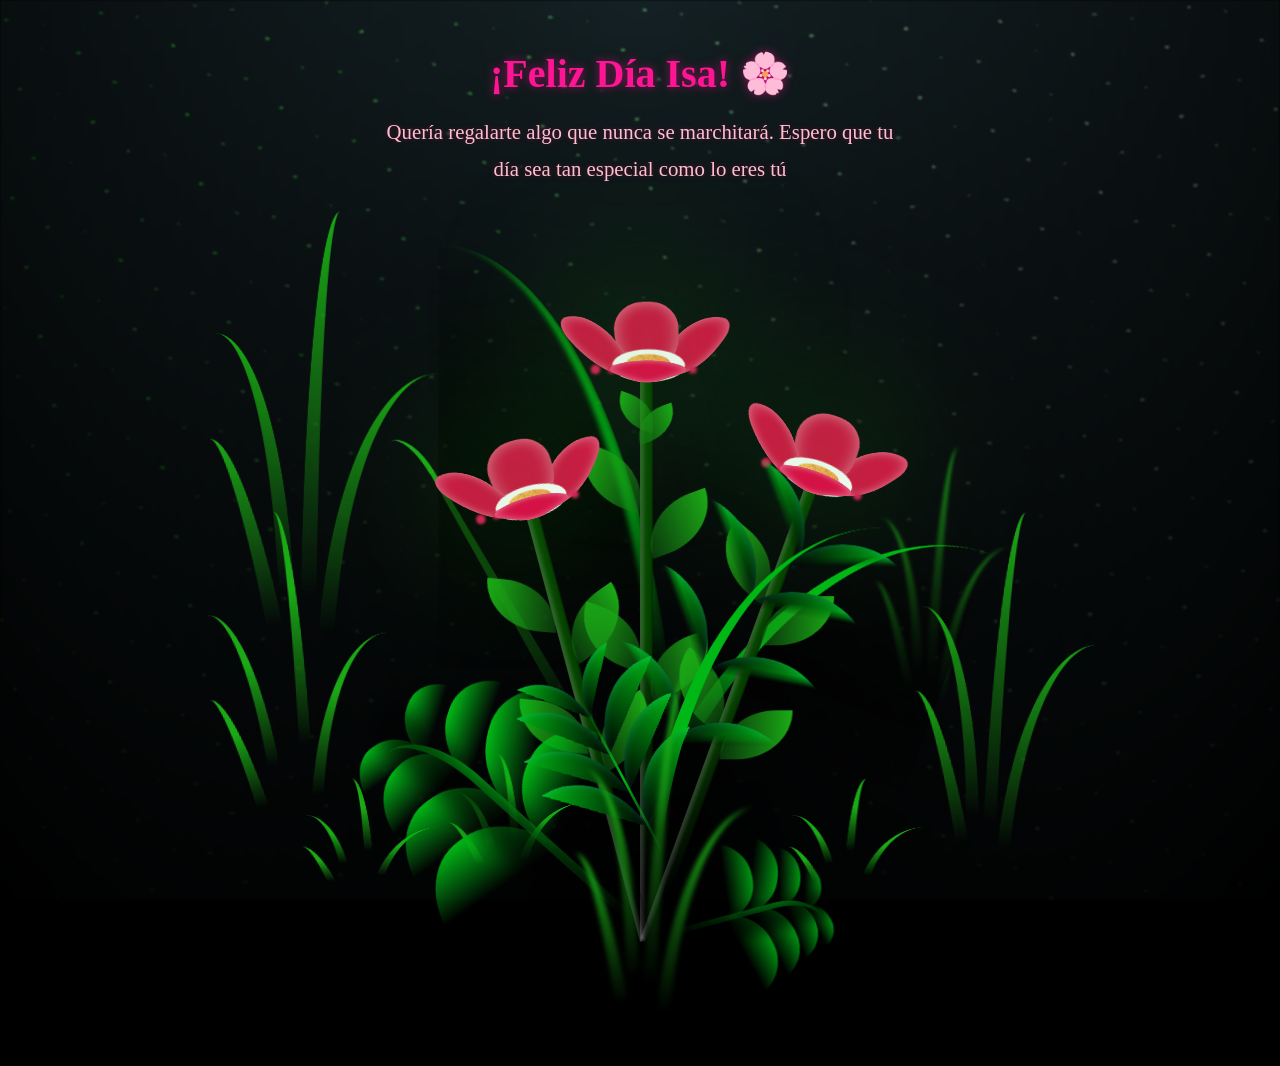
==== commit 7ec0a0cc: "cambio de nombre" ====
--- a/flores.html
+++ b/flores.html
@@ -6,7 +6,7 @@
     <meta name="viewport" content="width=device-width, initial-scale=1.0">
     <link rel="stylesheet" href="css/main.css">
     <link rel="icon" href="img/flowers.png" type="image/x-icon">
-    <title>FLORES</title>
+    <title>Feliz dia Isa 🌸</title>
 </head>
 
 <body class="container">
